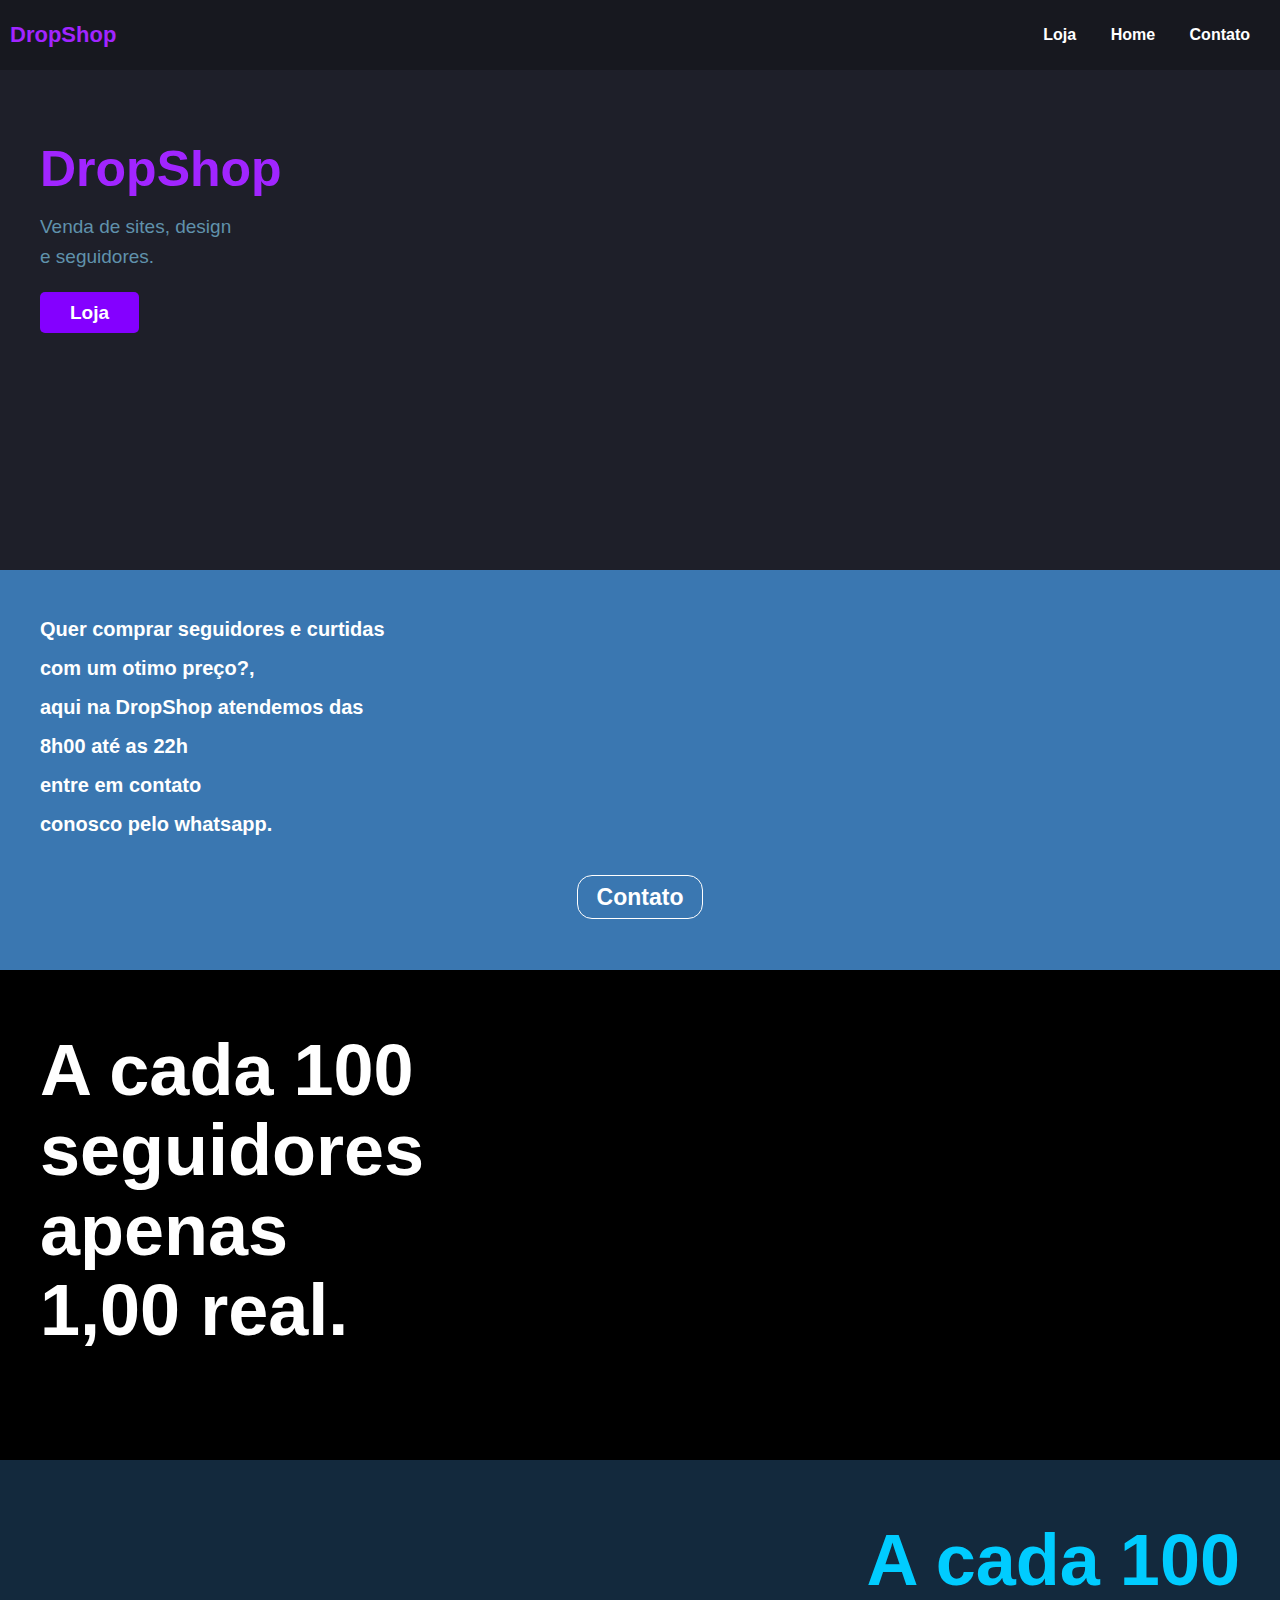
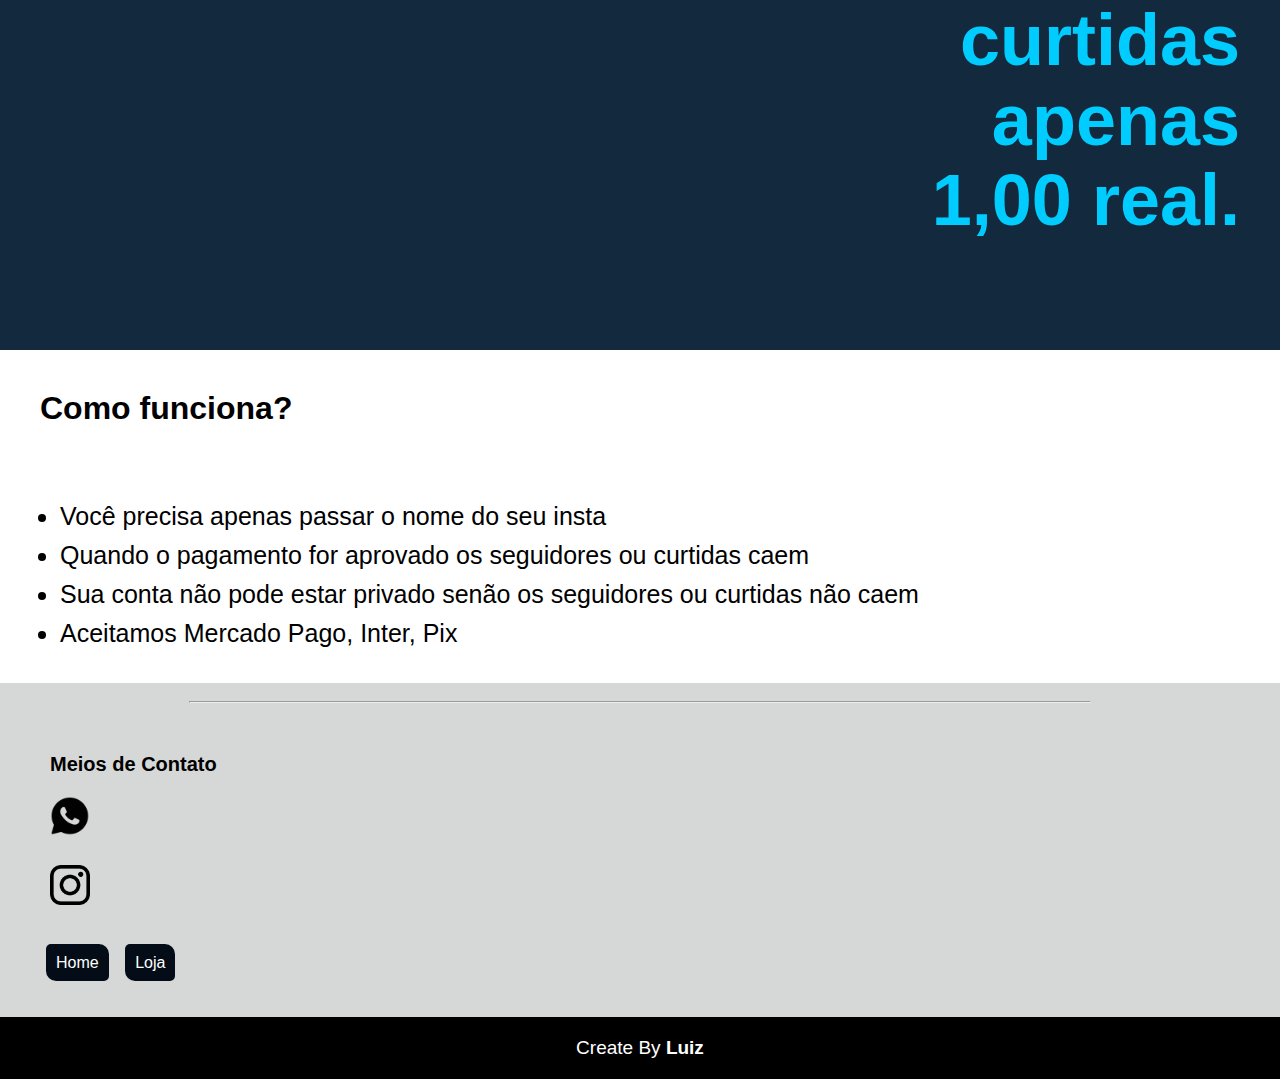
==== index.html @ 52033f3b "Design Do Site Atualizado" ====
<!DOCTYPE html>
<html lang="pt-br">
<head>
    <meta charset="UTF-8">
    <meta http-equiv="X-UA-Compatible" content="IE=edge">
    <meta name="viewport" content="width=device-width, initial-scale=1.0">
    <title>DropShop</title>
    <link rel="stylesheet" href="./CSS/style.css">
    <link rel="shortcut icon" href="./images/logo-site.png" type="image/x-icon">
</head>
<body>
    <nav class="header__home">
        <h1 class="nome_do_site">DropShop</h1>
        <p class="btn_loja">
            <a href="./loja/loja.html">Loja</a>
            <a href="index.html">Home</a>
            <a href="https://wa.me/5561992684938" target="_blank">Contato</a>
        </p>
    </nav>
    <main class="principal">
        <div class="bloco_info_1">
            <p class="nome_site_main">
                DropShop
            </p>
            <p class="info_dos_produtos">
                Venda de sites, design <br> e seguidores.
            </p>
            <p class="btn_loja_main">
                <a href="./loja/loja.html">Loja</a>
            </p>
        </div>
        <div class="bloco_info_2">
            <h2 class="info_do_site">Quer comprar seguidores e curtidas <br> com um otimo preço?, <br> aqui na DropShop atendemos das <br> 8h00 até as 22h <br> entre em contato <br> conosco pelo whatsapp.</h2>
            <p class="btn_contato"><a href="https://wa.me/5561992684938">Contato</a></p>
        </div>
    </main>
    <div class="bloco1">
        <h1 class="informacao_do_bloco1">
            A cada 100 <br> seguidores <br> apenas <br> 1,00 real.
        </h1>
    </div>
    <div class="bloco2">
        <h1 class="informacao_do_bloco2">
            A cada 100 <br> curtidas <br> apenas <br> 1,00 real.
        </h1>
    </div>
    <div class="bloco3">
        <h1>
            Como funciona?
        </h1>
        <ul>
            <li>
                Você precisa apenas passar o nome do seu insta
            </li>
            <li>
                Quando o pagamento for aprovado os seguidores ou curtidas caem
            </li>
            <li>
                Sua conta não pode estar privado senão os seguidores ou curtidas não caem
            </li>
            <li>
                Aceitamos Mercado Pago, Inter, Pix
            </li>
        </ul>
    </div>
    <footer class="rodape">
        <br>
        <hr>
        <p class="contato_footer">
            Meios de Contato
        </p>
        <p>
            <a href="https://wa.me/5561992684938"><img src="./images/WhatsApp-Ícone-Preto-PNG.png" alt="Imagem whatsapp"></a>
        </p>
        <p>
            <a href="https://instagram.com/drhopshop_oficial"><img src="./images/imagem-insta.png" alt="Imagem instagram"></a>
        </p>
        <div class="footer__btns">
            <p class="btn_footer">
                <a href="index.html">Home</a>
                <a href="./loja/loja.html">Loja</a>
            </p>
        </div>
        <p class="criado_por_luiz">Create By <a href="https://github.com/LuizHenrique001">Luiz</a></p>
    </footer>
</body>
</html>
---- CSS/style.css ----
@charset "UTF-8";

* {
    padding: 0;
    margin: 0;
}

@import url('https://fonts.googleapis.com/css2?family=Montserrat+Alternates:ital,wght@0,700;0,800;0,900;&display=swap');

@import url('https://fonts.googleapis.com/css2?family=Koulen&display=swap');

:root {
    --cor1: #13293d;
    --cor2: rgb(0, 204, 255);
    --cor3: #1e1f29;
    --cor4: #45b8ed;
    --cor5: #f3f3f3;
    --cor6: #6092ac;
}

/* Parte Inicial */

.principal {
    width: 100%;
    height: 100%;
    background-image: linear-gradient(to left, var(--cor1), #3a77b1);
}

.header__home {
    width: 100%;
    height: 70px;
    display: flex;
    flex-direction: row;
    justify-content: left;
    align-items: center;
    background-color: #17181f;
}

.nome_do_site {
    font-family: 'Koulen', sans-serif;
    color: rgb(161, 37, 255);
    padding: 10px;
    font-size: 22px;
}

.bloco_info_1 {
    width: 100%;
    height: 500px;
    background-color: #1e1f29;
}

.info_dos_produtos {
    font-family: 'Montserrat', sans-serif;
    font-size: 19px;
    line-height: 30px;
    color: var(--cor6);
    padding: 0px 0px 0px 40px;
}

.bloco_info_2 {
    background-color: #3a77b1;
    height: 400px;
    width: 100%;
}

.info_do_site {
    font-family: 'Montserrat', sans-serif;
    color: white;
    padding: 40px;
    line-height: 39px; 
    font-size: 20px;
}

.btn_loja_main {
    font-family: 'MontSerrat', sans-serif;
    font-weight: bold;
    font-size: 19px;
    padding: 30px 0px 0px 40px;
}

.btn_loja_main a {
    color: white;
    text-decoration: none;
    background-color: #8400ff;
    padding: 10px 30px;
    border-radius: 5px;
    transition: 0.3s;
}

.btn_loja_main a:hover {
    background-color: rgb(94, 0, 157);
    box-shadow: 0px 0px 10px rgba(0, 0, 0, 0.578);
}

.nome_site_main {
    font-family: 'Koulen', sans-serif;
    font-weight: bold;
    color: rgb(161, 37, 255);
    font-size: 50px;
    padding: 70px 0px 14px 40px;
}

/* Blocos */

.bloco1 {
    width: 100%;
    height: 450px;
    background-color: black;
    color: white;
    padding: 20px 0px;
}

.informacao_do_bloco1 {
    color: white;
    font-family: 'Montserrat', sans-serif;
    font-weight: 800;
    padding: 40px;
    font-size: 8vh;
    line-height: 80px;
}

.btn_contato {
    font-family: 'Montserrat', Helvetica, sans-serif;
    font-weight: bold;
    font-size: 23px;
    text-align: center;
    margin-bottom: 20px;
}

.btn_contato a {
    color: white;
    padding: 8px 19px;
    border-radius: 15px;
    border: 1px solid white;
    text-decoration: none;
    transition: .4s;
}

.btn_contato a:hover {
    color: black;
    background-color: white;
}

.bloco2 {
    width: 100%;
    height: 450px;
    background-color: var(--cor1);
    color: var(--cor2);
    padding: 20px 0px;
}

.informacao_do_bloco2 {
    font-family: 'Montserrat', sans-serif;
    font-weight: 900;
    padding: 40px;
    font-size: 8vh;
    line-height: 80px;
    text-align: end;
}

.bloco3 {
    background-color: rgb(255, 255, 255);
    color: rgb(0, 0, 0);
}

.bloco3 > h1 {
    font-family: 'Montserrat', sans-serif;
    font-weight: bold
    ;
    padding: 40px;
}

.bloco3 > ul {
    font-family: Arial, Helvetica, sans-serif;
    padding: 30px;
    font-size: 25px;
    line-height: 39px;
    margin-left: 30px;
}

/* Rodape do Site */

.rodape {
    width: 100%;
    height: 100%;
    background-color: rgba(147, 150, 150, 0.378);

}

hr {
    margin-top: 30px;
    max-width: 900px;
    margin: auto;
}

.contato_footer {
    font-family: Arial, Helvetica, sans-serif;
    font-weight: bold;
    color: rgb(0, 0, 0);
    font-size: 20px;
    margin: 50px 0px 10px 50px;
}

.criado_por_luiz {
    font-family: Arial, Helvetica, sans-serif;
    font-size: 19px;
    background-color: black;
    color: white;
    text-align: center;
    padding: 20px;
}

.criado_por_luiz a {
    color: white;
    text-decoration: none;
    font-weight: bold;
}

.criado_por_luiz a:hover {
    text-decoration: underline;
}

img {
    width: 40px;
    height: 40px;
    padding: 10px 0px 15px 50px;
}

.footer_btns {
    display: inline-flex;
    flex-direction: row;
    justify-content: center;
    align-items: center;
}

.btn_footer {
    font-family: 'Montserrat', sans-serif;
    padding: 30px 30px 45px 40px;
}

.btn_footer a {
    text-decoration: none;
    color: rgb(255, 255, 255);
    background-color: #040d17;
    padding: 10px;
    margin: 6px;
    border-radius: 5px 10px;
}

/* Loja */

.btn_loja {
    font-family: 'Montserrat', sans-serif;
    font-weight: bold;
    font-size: 16px;
    margin-left: auto;
    padding: 10px;
}

.btn_loja a {
    color: white;
    text-decoration: none;
    padding: 8px 10px;
    border-radius: 5px;
    transition: .2s ease-in;
    margin: 10px 10px 10px 0px;
}

.btn_loja a:hover {
    background-color: rgb(110, 0, 195);
}

.container1 {
    display: table;
    margin: auto;
    height: 250px;
    width: 100%;
}

.container1 p {
    font-family: 'Montserrat', sans-serif;
    color: white;
    padding-top: 15px;
    text-align: center;
}
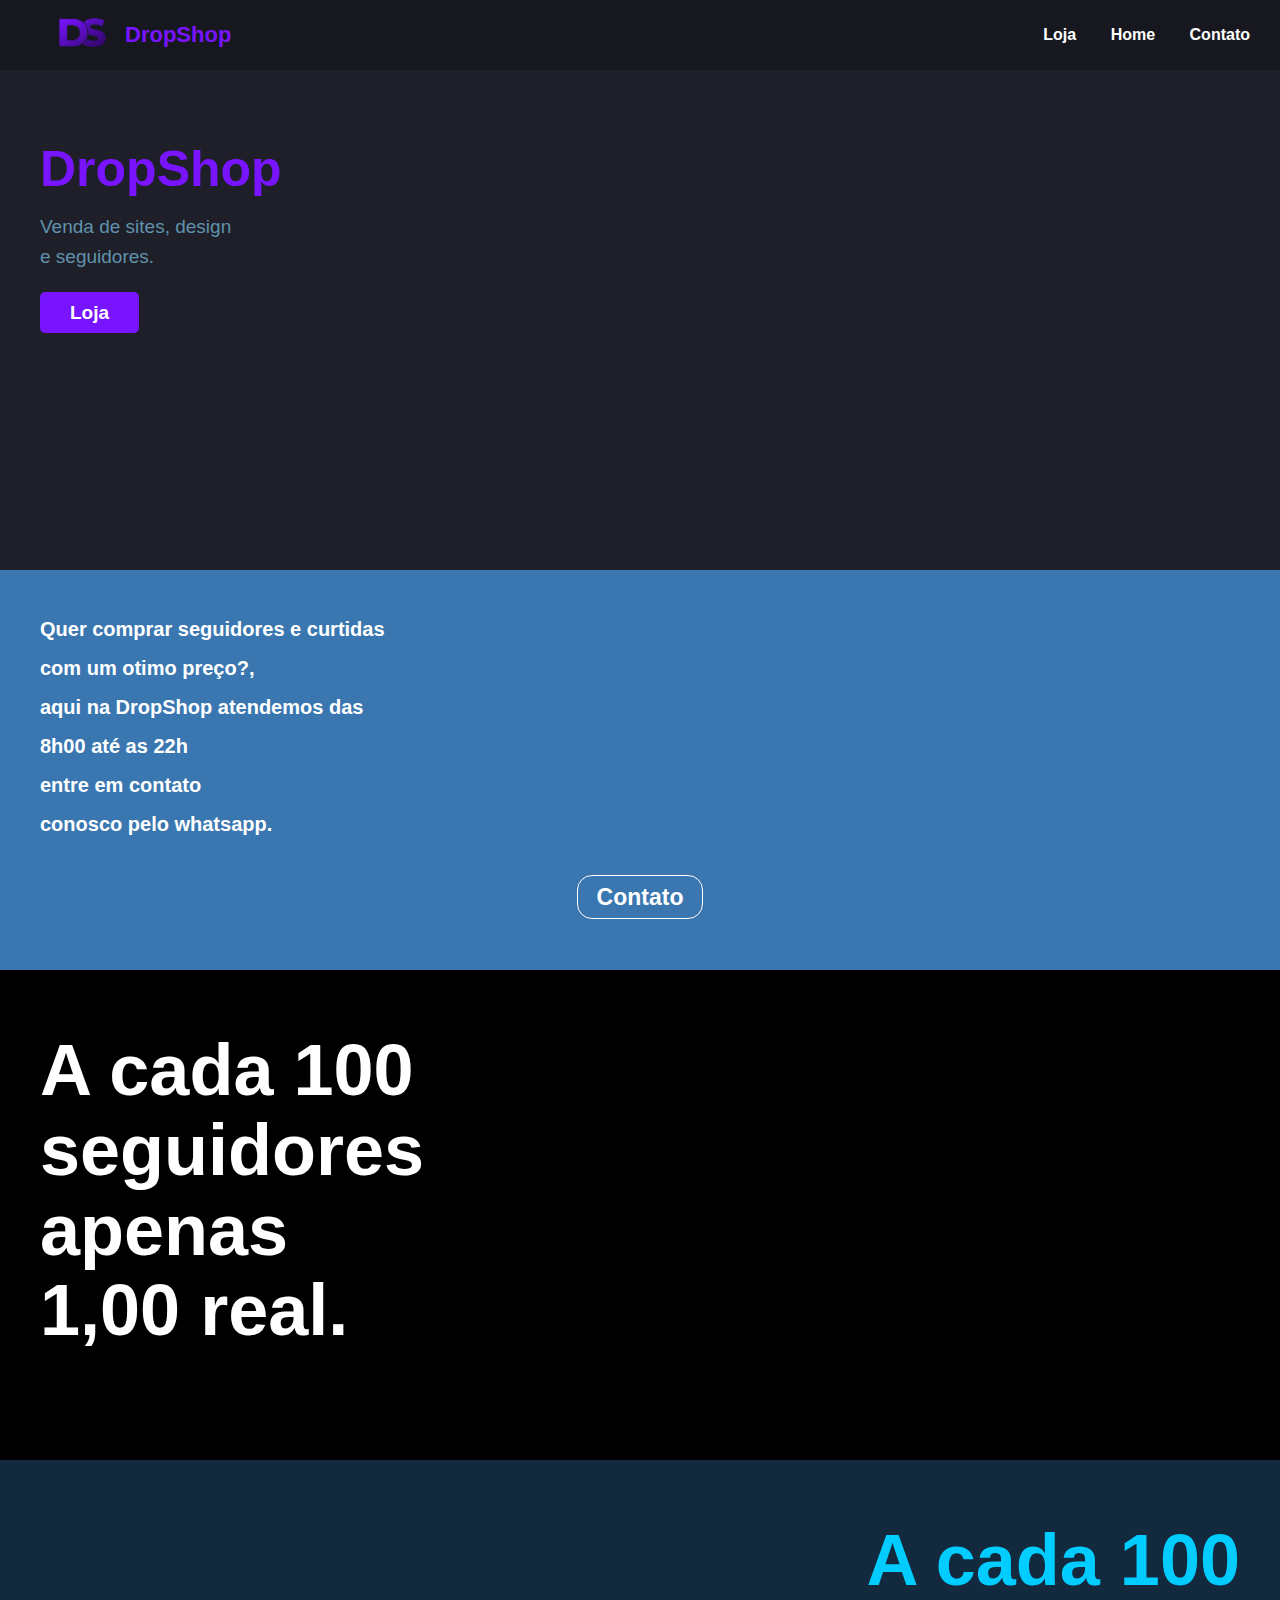
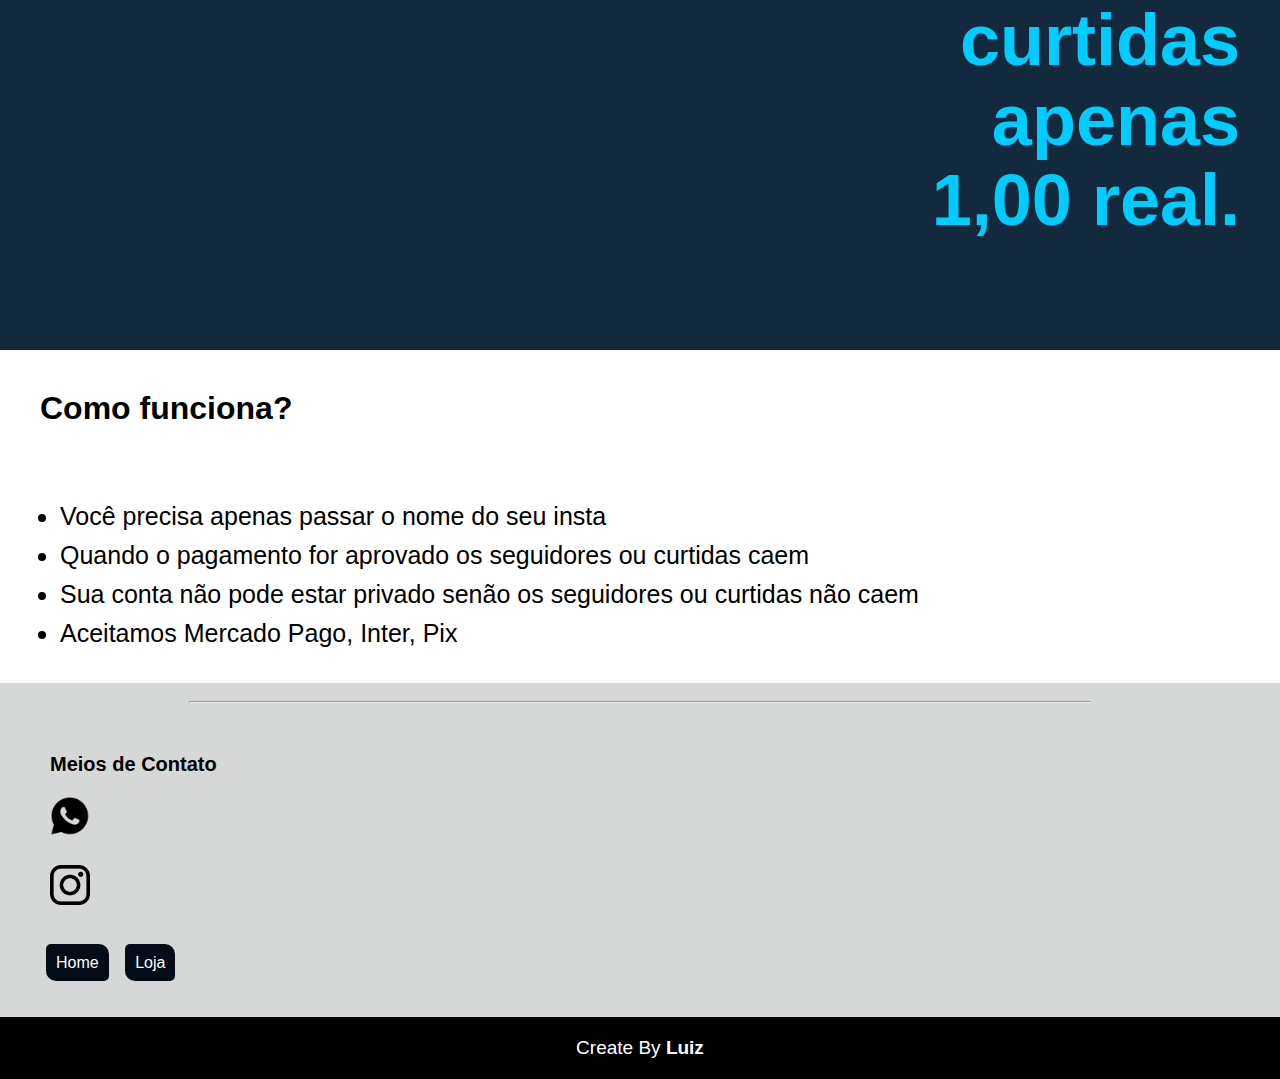
==== commit e0b5c6d1: "Atualizado" ====
--- a/index.html
+++ b/index.html
@@ -10,6 +10,7 @@
 </head>
 <body>
     <nav class="header__home">
+        <img src="./images/logo-dropshop.png" alt="Logo Drop Shop">
         <h1 class="nome_do_site">DropShop</h1>
         <p class="btn_loja">
             <a href="./loja/loja.html">Loja</a>
--- a/CSS/style.css
+++ b/CSS/style.css
@@ -10,11 +10,11 @@
 @import url('https://fonts.googleapis.com/css2?family=Koulen&display=swap');
 
 :root {
-    --cor1: #13293d;
+    --cor1: rgb(120, 20, 255);
     --cor2: rgb(0, 204, 255);
     --cor3: #1e1f29;
     --cor4: #45b8ed;
-    --cor5: #f3f3f3;
+    --cor5: rgb(19, 41, 62);
     --cor6: #6092ac;
 }
 
@@ -34,11 +34,17 @@
     justify-content: left;
     align-items: center;
     background-color: #17181f;
+    box-shadow: 0px 0px 16px rgba(0, 0, 0, 0.602);
+}
+
+.header__home img {
+    width: 65px;
+    height: 65px;
 }
 
 .nome_do_site {
     font-family: 'Koulen', sans-serif;
-    color: rgb(161, 37, 255);
+    color: var(--cor1);
     padding: 10px;
     font-size: 22px;
 }
@@ -81,7 +87,7 @@
 .btn_loja_main a {
     color: white;
     text-decoration: none;
-    background-color: #8400ff;
+    background-color: var(--cor1);
     padding: 10px 30px;
     border-radius: 5px;
     transition: 0.3s;
@@ -95,7 +101,7 @@
 .nome_site_main {
     font-family: 'Koulen', sans-serif;
     font-weight: bold;
-    color: rgb(161, 37, 255);
+    color: rgb(120, 20, 255);
     font-size: 50px;
     padding: 70px 0px 14px 40px;
 }
@@ -144,7 +150,7 @@
 .bloco2 {
     width: 100%;
     height: 450px;
-    background-color: var(--cor1);
+    background-color: var(--cor5);
     color: var(--cor2);
     padding: 20px 0px;
 }
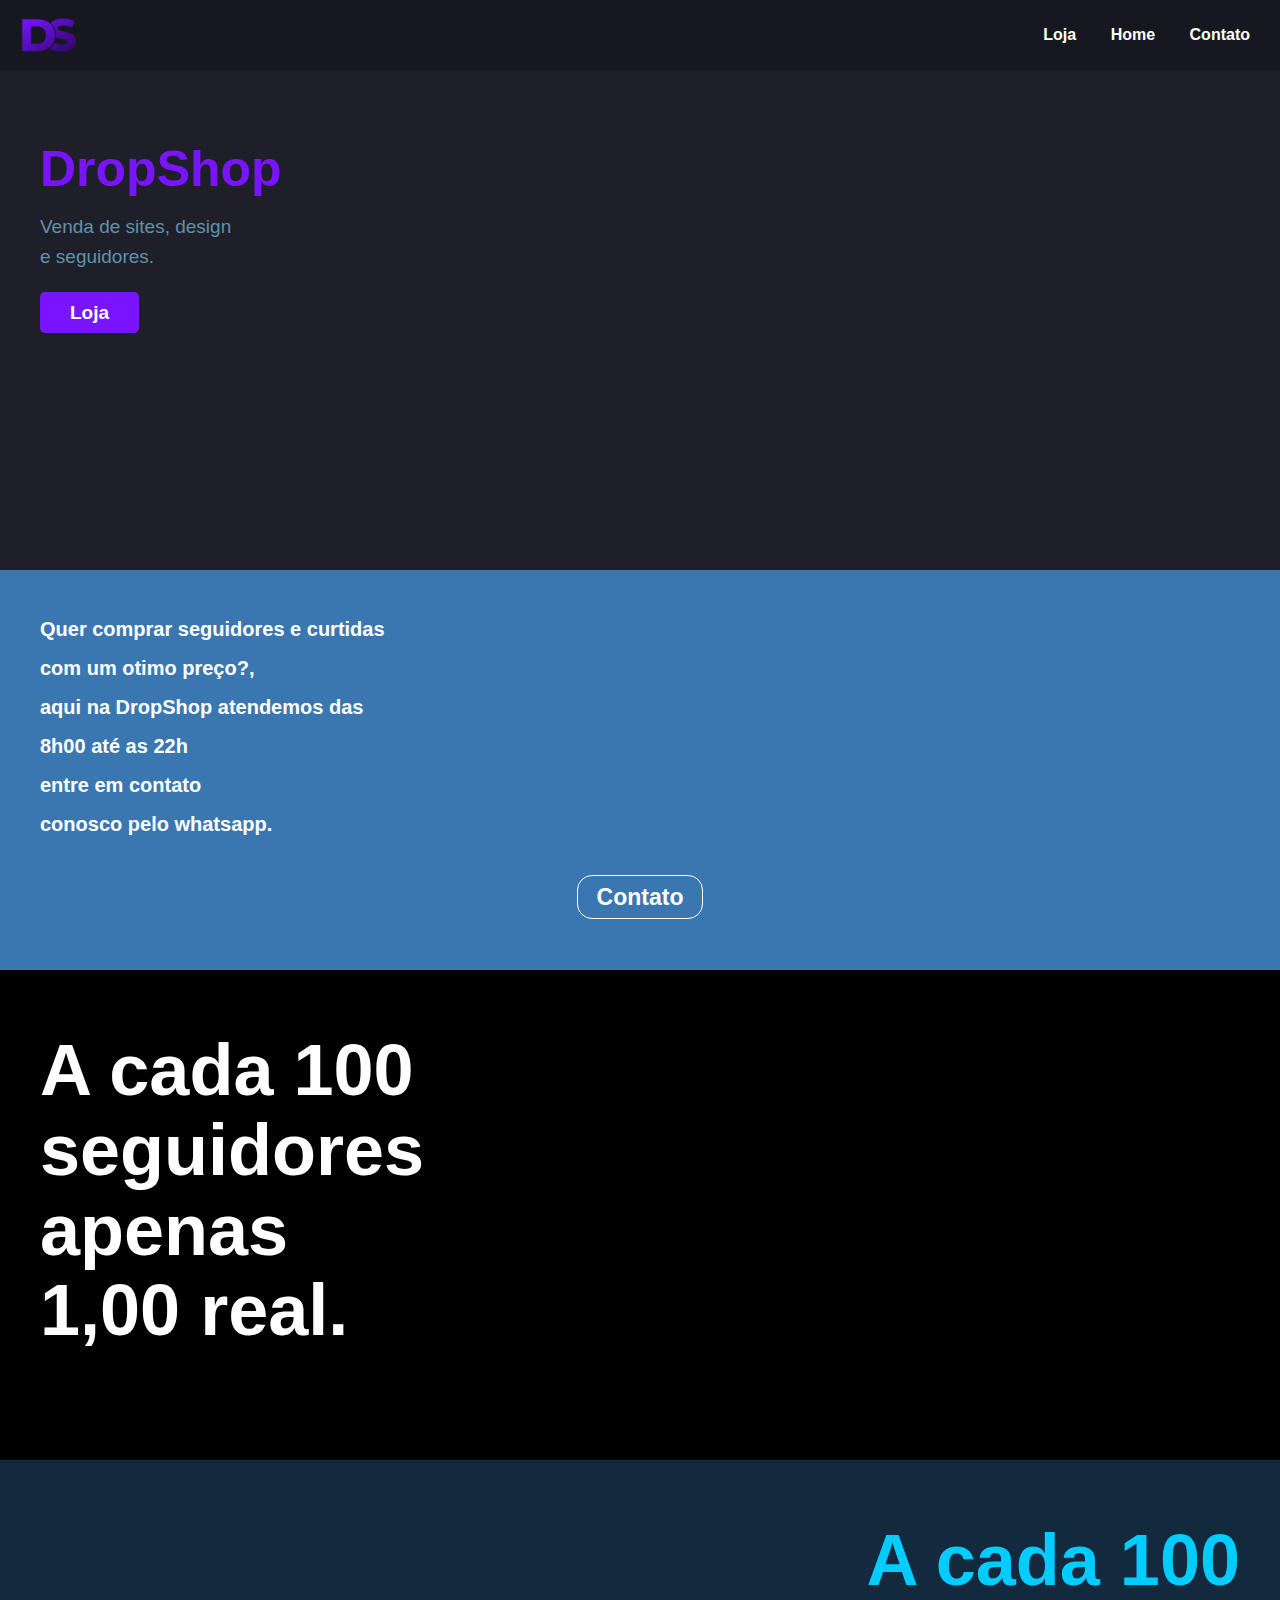
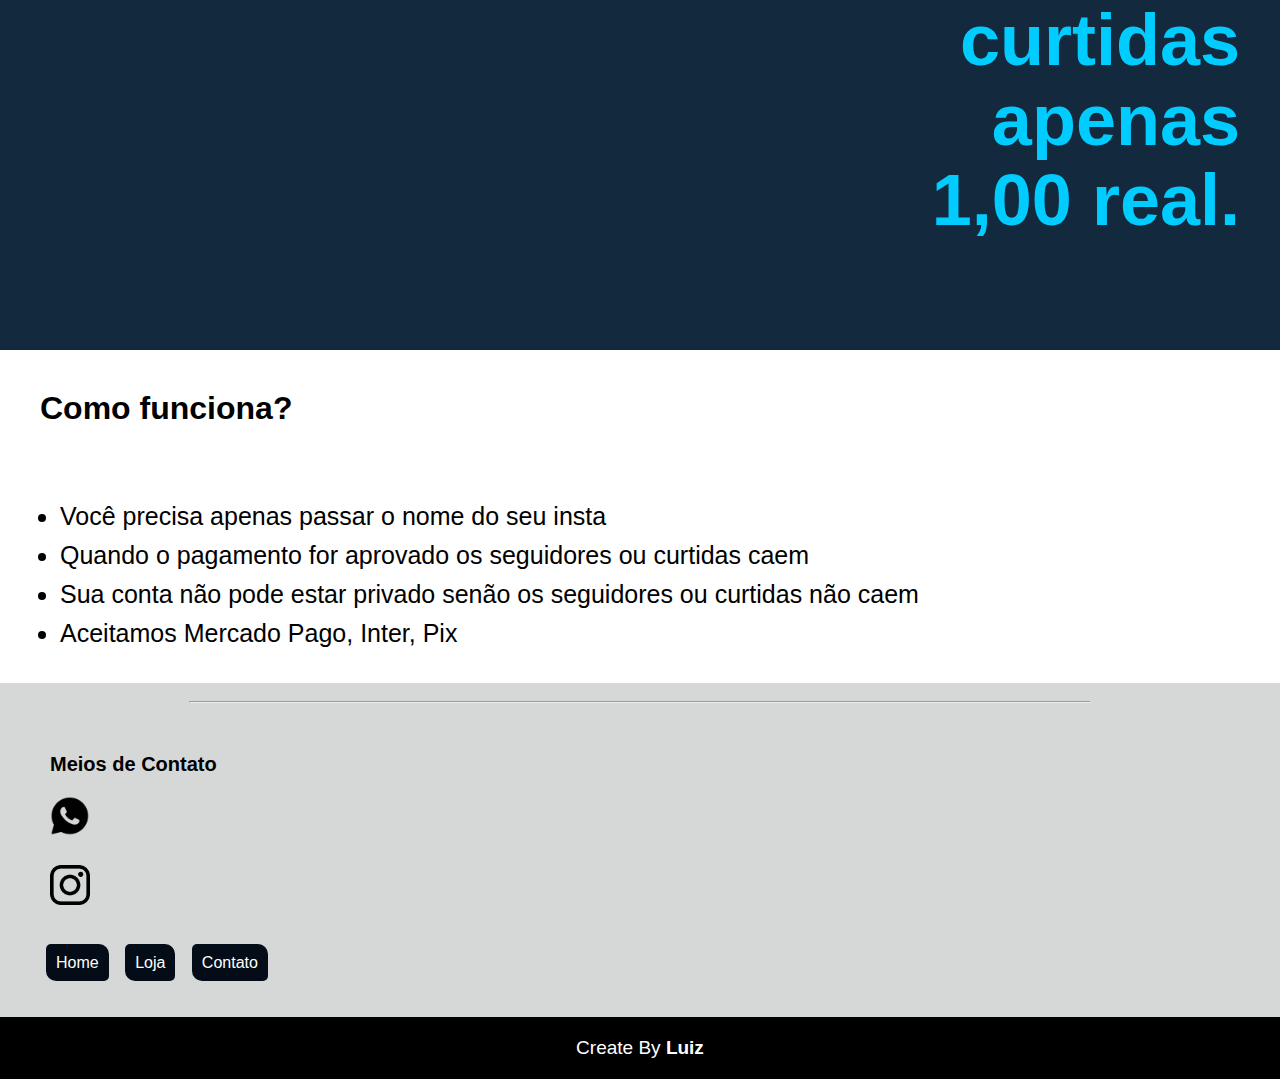
==== commit 0f9f945b: "Atualizado" ====
--- a/index.html
+++ b/index.html
@@ -11,7 +11,6 @@
 <body>
     <nav class="header__home">
         <img src="./images/logo-dropshop.png" alt="Logo Drop Shop">
-        <h1 class="nome_do_site">DropShop</h1>
         <p class="btn_loja">
             <a href="./loja/loja.html">Loja</a>
             <a href="index.html">Home</a>
@@ -71,15 +70,16 @@
             Meios de Contato
         </p>
         <p>
-            <a href="https://wa.me/5561992684938"><img src="./images/WhatsApp-Ícone-Preto-PNG.png" alt="Imagem whatsapp"></a>
+            <a href="https://wa.me/5561992684938"><img class="imagem-redes-sociais" src="./images/WhatsApp-Ícone-Preto-PNG.png" alt="Imagem whatsapp"></a>
         </p>
         <p>
-            <a href="https://instagram.com/drhopshop_oficial"><img src="./images/imagem-insta.png" alt="Imagem instagram"></a>
+            <a href="https://instagram.com/drhopshop_oficial"><img class="imagem-redes-sociais" src="./images/imagem-insta.png" alt="Imagem instagram"></a>
         </p>
         <div class="footer__btns">
             <p class="btn_footer">
                 <a href="index.html">Home</a>
                 <a href="./loja/loja.html">Loja</a>
+                <a href="https://wa.me/5561992684938">Contato</a>
             </p>
         </div>
         <p class="criado_por_luiz">Create By <a href="https://github.com/LuizHenrique001">Luiz</a></p>
--- a/CSS/style.css
+++ b/CSS/style.css
@@ -38,15 +38,9 @@
 }
 
 .header__home img {
-    width: 65px;
-    height: 65px;
-}
-
-.nome_do_site {
-    font-family: 'Koulen', sans-serif;
-    color: var(--cor1);
-    padding: 10px;
-    font-size: 22px;
+    width: 58px;
+    height: 58px;
+    padding: 0px 0px 0px 20px; 
 }
 
 .bloco_info_1 {
@@ -226,7 +220,7 @@
     text-decoration: underline;
 }
 
-img {
+.imagem-redes-sociais {
     width: 40px;
     height: 40px;
     padding: 10px 0px 15px 50px;
@@ -251,6 +245,7 @@
     padding: 10px;
     margin: 6px;
     border-radius: 5px 10px;
+    transition: .3s;
 }
 
 /* Loja */
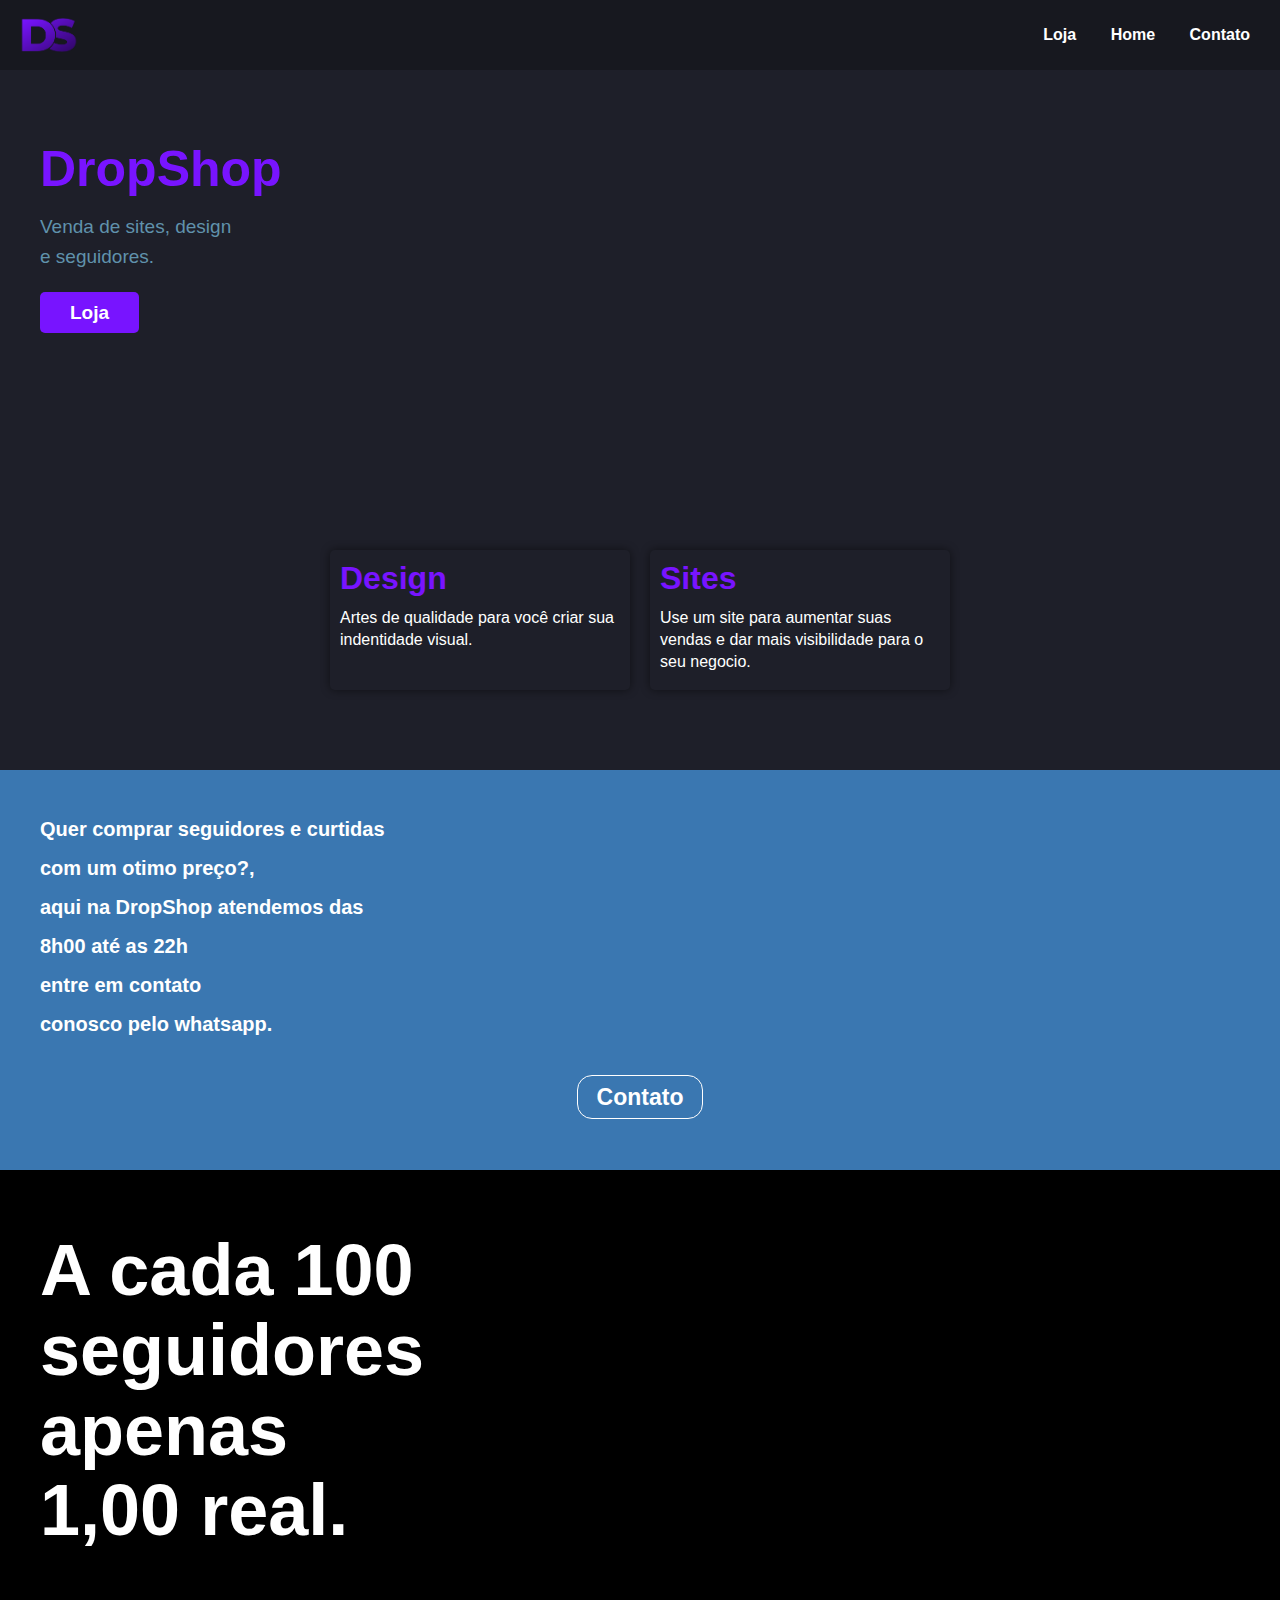
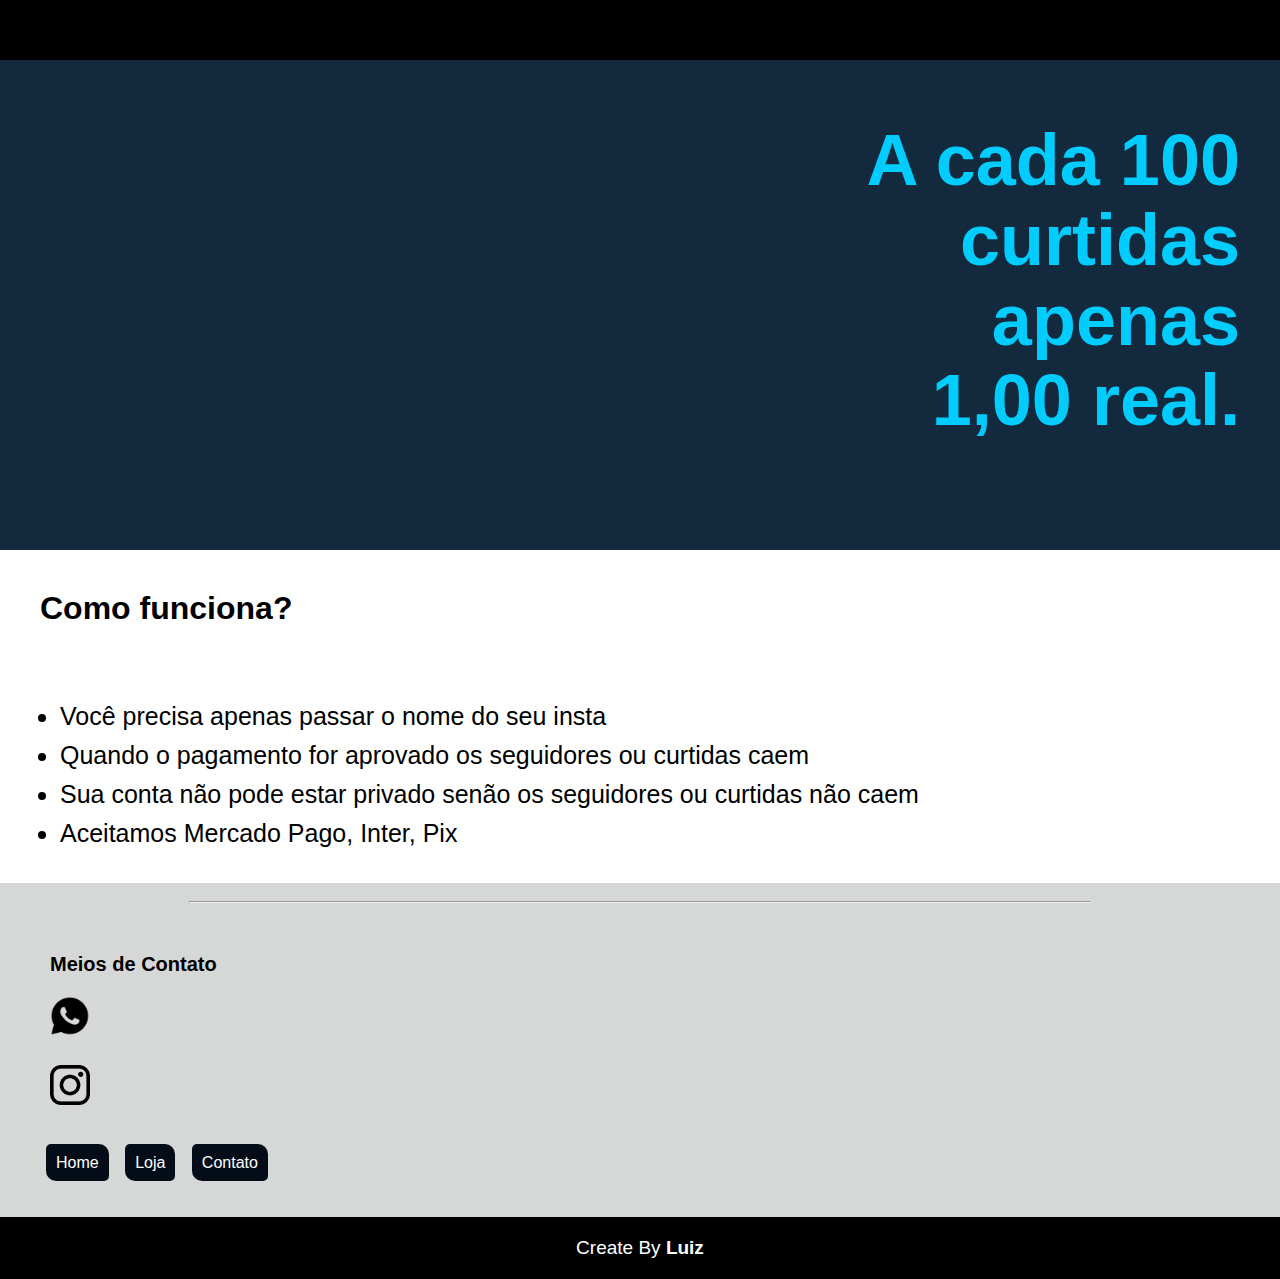
==== commit 2b6deb34: "Atualizado" ====
--- a/index.html
+++ b/index.html
@@ -29,11 +29,29 @@
                 <a href="./loja/loja.html">Loja</a>
             </p>
         </div>
+    </main>
+    <div class="div_opcao_produto">
+        <div class="div_descricao_produto">
+            <h1>
+                Design
+            </h1>
+            <p>
+                Artes de qualidade para você criar sua indentidade visual.
+            </p>
+        </div>
+        <div class="div_descricao_produto">
+            <h1>
+                Sites
+            </h1>
+            <p>
+                Use um site para aumentar suas vendas e dar mais visibilidade para o seu negocio.
+            </p>
+        </div>
+    </div>
         <div class="bloco_info_2">
             <h2 class="info_do_site">Quer comprar seguidores e curtidas <br> com um otimo preço?, <br> aqui na DropShop atendemos das <br> 8h00 até as 22h <br> entre em contato <br> conosco pelo whatsapp.</h2>
             <p class="btn_contato"><a href="https://wa.me/5561992684938">Contato</a></p>
         </div>
-    </main>
     <div class="bloco1">
         <h1 class="informacao_do_bloco1">
             A cada 100 <br> seguidores <br> apenas <br> 1,00 real.
--- a/CSS/style.css
+++ b/CSS/style.css
@@ -22,7 +22,7 @@
 
 .principal {
     width: 100%;
-    height: 100%;
+    height: 400px;
     background-image: linear-gradient(to left, var(--cor1), #3a77b1);
 }
 
@@ -100,6 +100,45 @@
     padding: 70px 0px 14px 40px;
 }
 
+/* Div opcao Produto */
+
+.div_opcao_produto {
+    width: 100%;
+    height: 300px;
+    display: flex;
+    flex-direction: row;
+    justify-content: center;
+    align-items: center;
+    background-color: #1e1f29;
+}
+
+.div_descricao_produto {
+    width: 300px;
+    height: 140px;
+    box-shadow: 0px 0px 10px rgba(0, 0, 0, 0.499);
+    margin: 10px;
+    border-radius: 5px;
+    transition: .3s;
+}
+
+.div_descricao_produto:hover {
+    width: 320px;
+    height: 160px;
+}
+
+.div_descricao_produto h1 {
+    font-family: 'Montserrat', sans-serif;
+    color: var(--cor1);
+    padding: 10px 0px 0px 10px; 
+}
+
+.div_descricao_produto p {
+    font-family: 'Montserrat', sans-serif;
+    color: white;
+    padding: 10px;
+    line-height: 22px;
+}
+
 /* Blocos */
 
 .bloco1 {
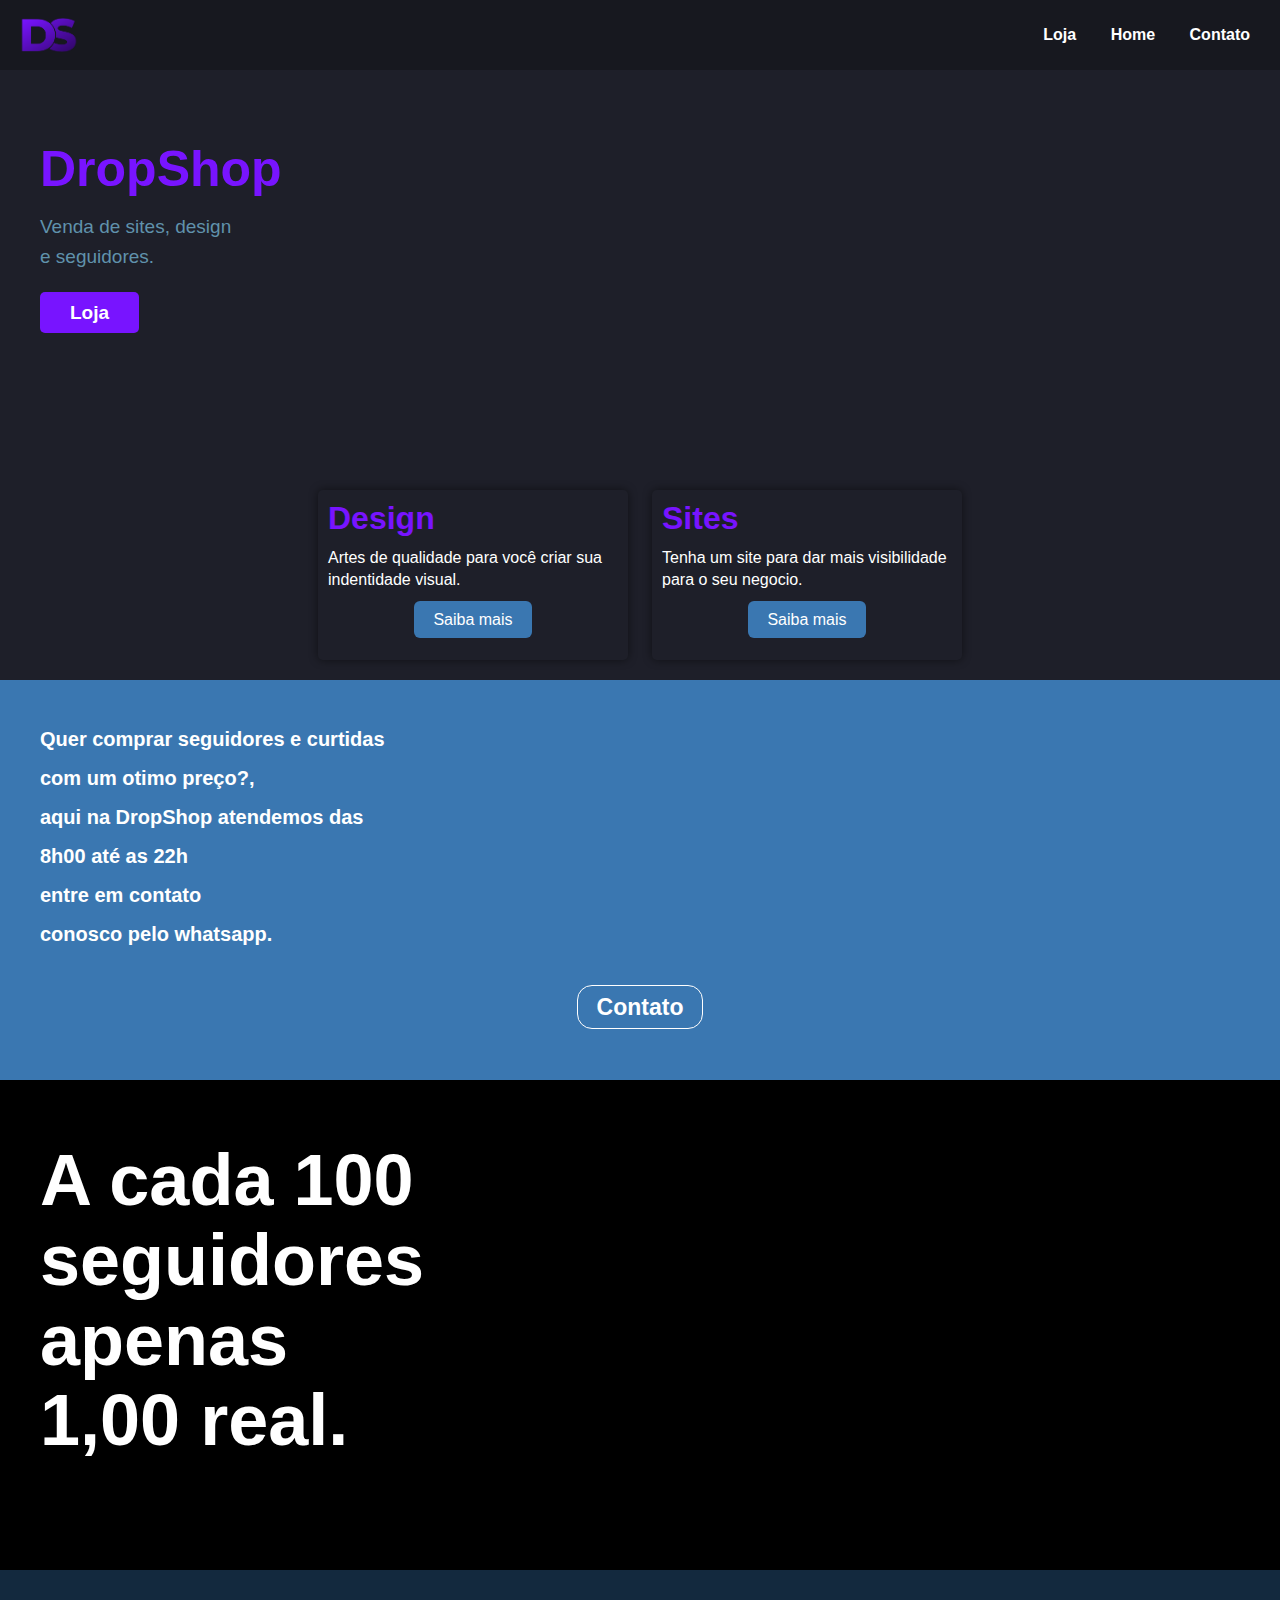
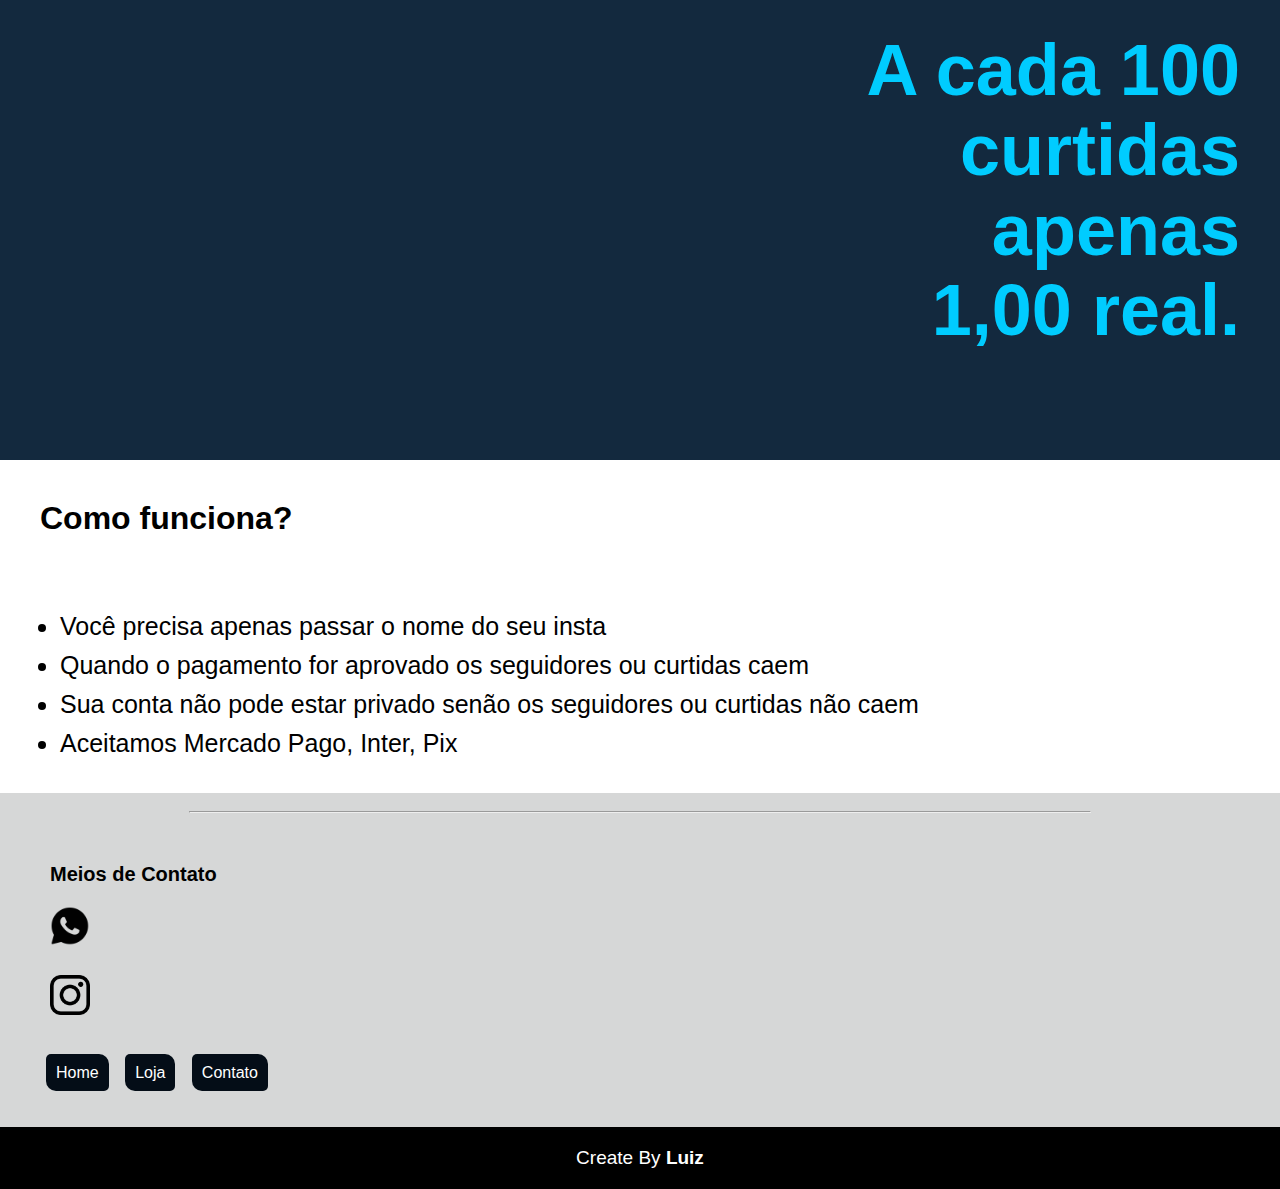
==== commit 5e757b24: "Atualizado" ====
--- a/index.html
+++ b/index.html
@@ -35,16 +35,22 @@
             <h1>
                 Design
             </h1>
-            <p>
+            <p class="info_descricao_produto">
                 Artes de qualidade para você criar sua indentidade visual.
+            </p>
+            <p class="btn_opcao_produto">
+                <a href="#">Saiba mais</a>
             </p>
         </div>
         <div class="div_descricao_produto">
             <h1>
                 Sites
             </h1>
-            <p>
-                Use um site para aumentar suas vendas e dar mais visibilidade para o seu negocio.
+            <p class="info_descricao_produto">
+                Tenha um site para dar mais visibilidade para o seu negocio.
+            </p>
+            <p class="btn_opcao_produto">
+                <a href="#">Saiba mais</a>
             </p>
         </div>
     </div>
--- a/CSS/style.css
+++ b/CSS/style.css
@@ -103,40 +103,62 @@
 /* Div opcao Produto */
 
 .div_opcao_produto {
-    width: 100%;
-    height: 300px;
-    display: flex;
+    text-align: center;
+    width: 100%;
+    height: 100%;
+    background-color: #1e1f29;
     flex-direction: row;
     justify-content: center;
     align-items: center;
-    background-color: #1e1f29;
 }
 
 .div_descricao_produto {
-    width: 300px;
-    height: 140px;
+    display: inline-table;
+    width: 310px;
+    height: 170px;
     box-shadow: 0px 0px 10px rgba(0, 0, 0, 0.499);
-    margin: 10px;
+    margin: 20px 10px;
     border-radius: 5px;
-    transition: .3s;
+    transition: .4s;
 }
 
 .div_descricao_produto:hover {
+    height: 180px;
     width: 320px;
-    height: 160px;
 }
 
 .div_descricao_produto h1 {
     font-family: 'Montserrat', sans-serif;
     color: var(--cor1);
-    padding: 10px 0px 0px 10px; 
-}
-
-.div_descricao_produto p {
+    padding: 10px 0px 0px 10px;
+    text-align: left; 
+}
+
+.info_descricao_produto {
     font-family: 'Montserrat', sans-serif;
     color: white;
     padding: 10px;
     line-height: 22px;
+    text-align: left;
+}
+
+.btn_opcao_produto {
+    font-family: 'Montserrat', sans-serif;
+    text-align: center;
+    padding: 10px;
+}
+
+.btn_opcao_produto a {
+    color: white;
+    text-decoration: none;
+    background-color: #3a77b1;
+    padding: 10px 19px;
+    border-radius: 6px;
+    transition: .3s;
+}
+
+.btn_opcao_produto a:hover {
+    background-color: #23629c;
 }
 
 /* Blocos */
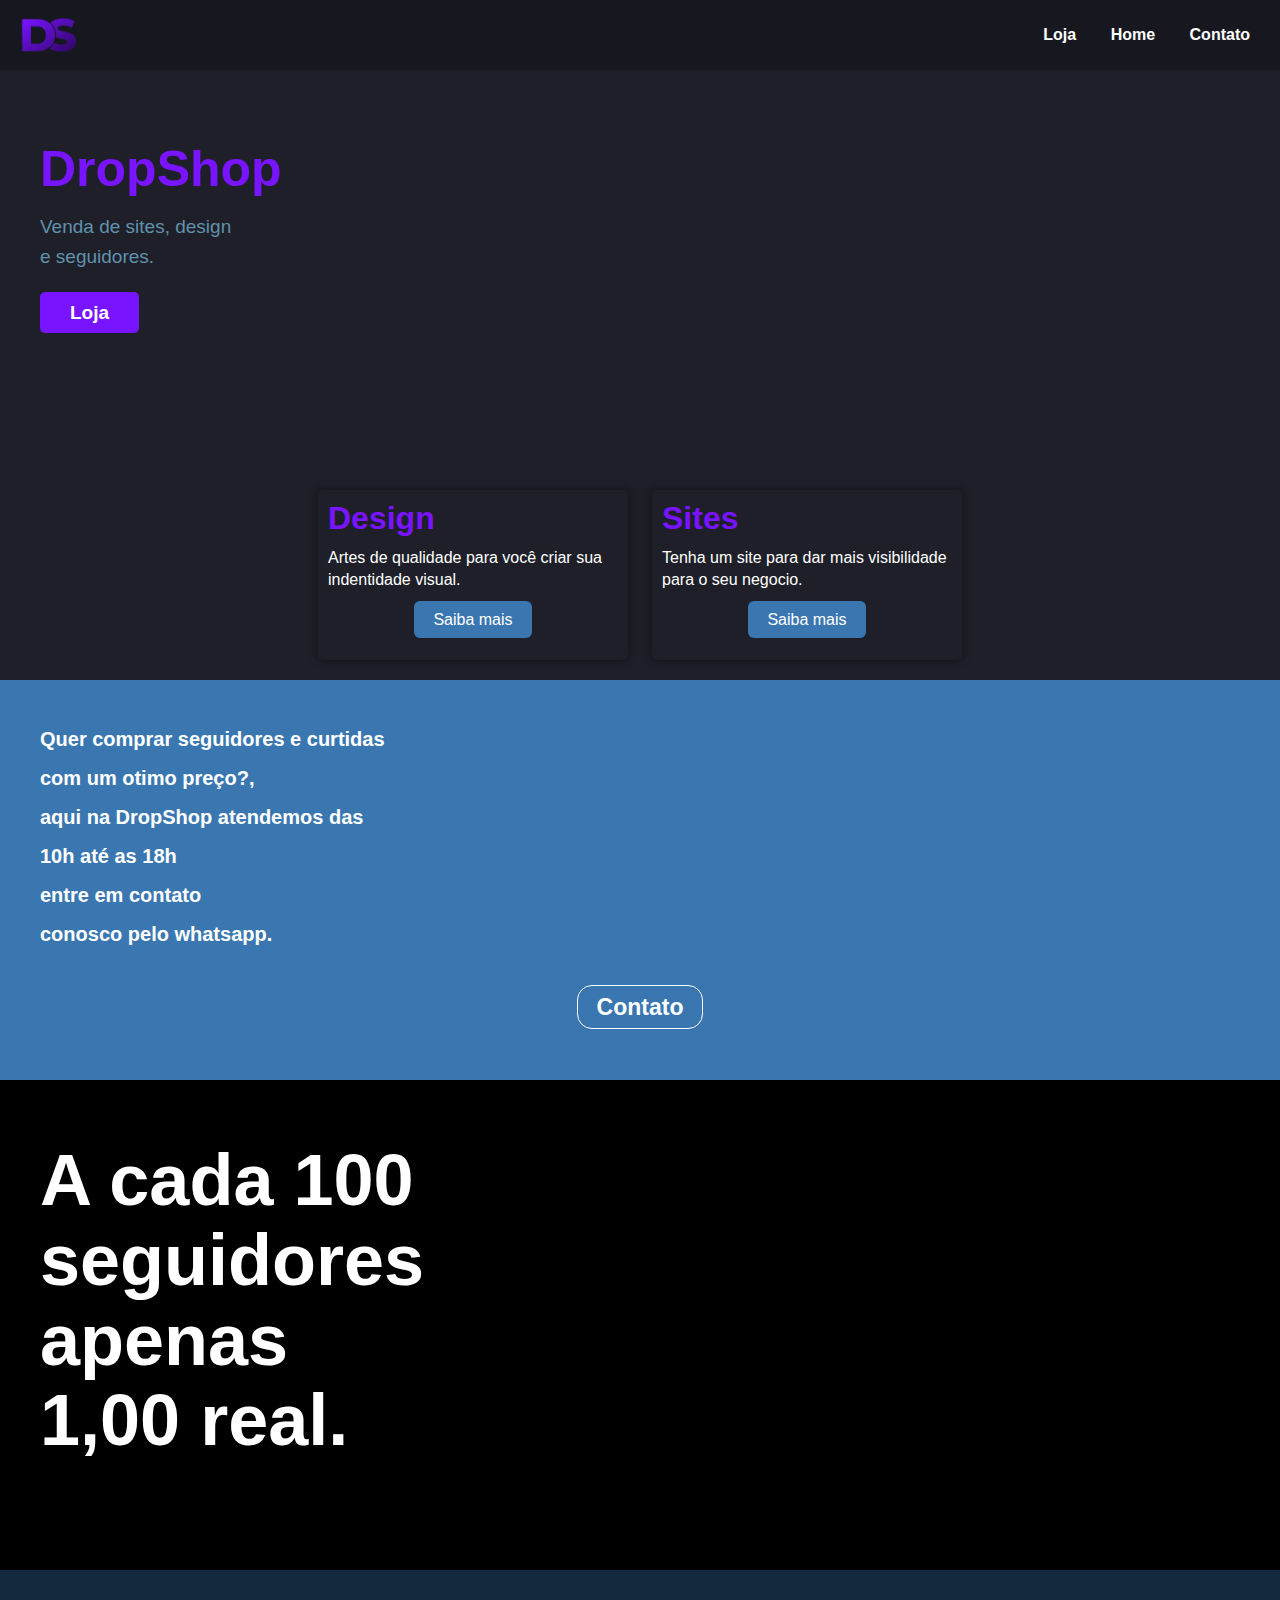
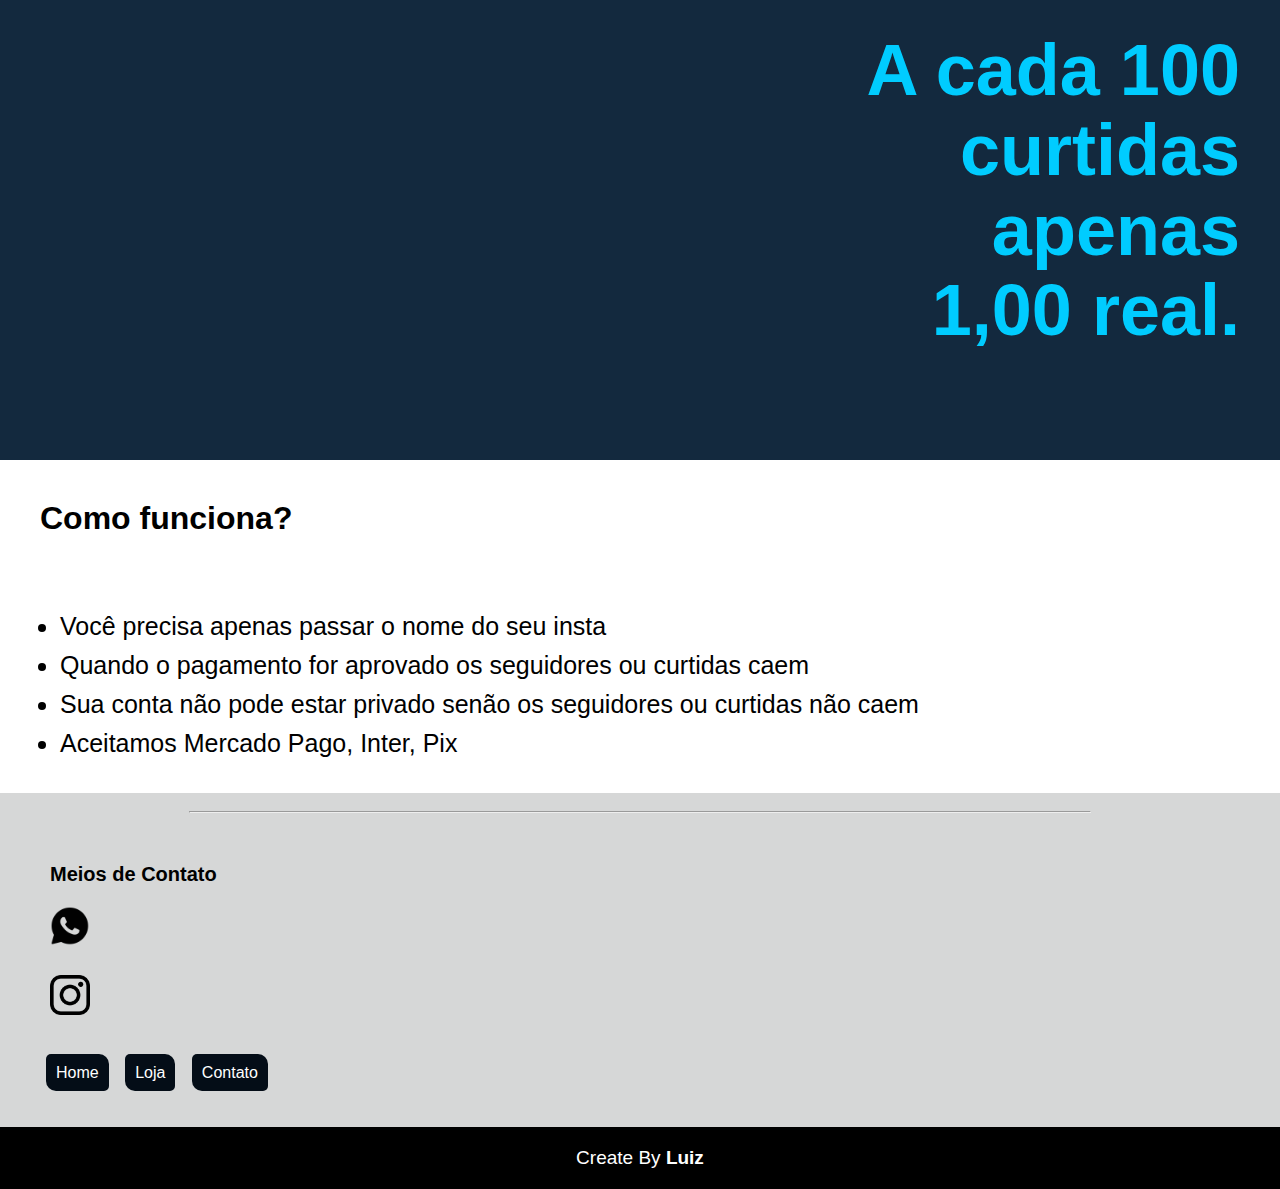
==== commit ea643870: "Atualizado" ====
--- a/index.html
+++ b/index.html
@@ -55,8 +55,8 @@
         </div>
     </div>
         <div class="bloco_info_2">
-            <h2 class="info_do_site">Quer comprar seguidores e curtidas <br> com um otimo preço?, <br> aqui na DropShop atendemos das <br> 8h00 até as 22h <br> entre em contato <br> conosco pelo whatsapp.</h2>
-            <p class="btn_contato"><a href="https://wa.me/5561992684938">Contato</a></p>
+            <h2 class="info_do_site">Quer comprar seguidores e curtidas <br> com um otimo preço?, <br> aqui na DropShop atendemos das <br> 10h até as 18h <br> entre em contato <br> conosco pelo whatsapp.</h2>
+            <p class="btn_contato"><a href="https://wa.me/5561992684938" target="_blank">Contato</a></p>
         </div>
     <div class="bloco1">
         <h1 class="informacao_do_bloco1">
@@ -94,16 +94,16 @@
             Meios de Contato
         </p>
         <p>
-            <a href="https://wa.me/5561992684938"><img class="imagem-redes-sociais" src="./images/WhatsApp-Ícone-Preto-PNG.png" alt="Imagem whatsapp"></a>
+            <a href="https://wa.me/5561992684938" target="_blank"><img class="imagem-redes-sociais" src="./images/WhatsApp-Ícone-Preto-PNG.png" alt="Imagem whatsapp"></a>
         </p>
         <p>
-            <a href="https://instagram.com/drhopshop_oficial"><img class="imagem-redes-sociais" src="./images/imagem-insta.png" alt="Imagem instagram"></a>
+            <a href="https://instagram.com/drhopshop_oficial" target="_blank"><img class="imagem-redes-sociais" src="./images/imagem-insta.png" alt="Imagem instagram"></a>
         </p>
         <div class="footer__btns">
             <p class="btn_footer">
                 <a href="index.html">Home</a>
                 <a href="./loja/loja.html">Loja</a>
-                <a href="https://wa.me/5561992684938">Contato</a>
+                <a href="https://wa.me/5561992684938" target="_blank">Contato</a>
             </p>
         </div>
         <p class="criado_por_luiz">Create By <a href="https://github.com/LuizHenrique001">Luiz</a></p>
--- a/CSS/style.css
+++ b/CSS/style.css
@@ -333,16 +333,75 @@
 }
 
 .container1 {
-    display: table;
-    margin: auto;
-    height: 250px;
-    width: 100%;
-}
-
-.container1 p {
-    font-family: 'Montserrat', sans-serif;
-    color: white;
-    padding-top: 15px;
-    text-align: center;
-}
-
+    height: 900px;
+    width: 100%;
+    background-color: #1e1f29;
+}
+
+.nome_loja {
+    font-family: 'Montserrat', sans-serif;
+    font-weight: bold;
+    font-size: 48px;
+    text-align: center;
+    padding: 25px 10px;
+    color: var(--cor1); 
+}
+
+.info_loja {
+    font-family: 'Montserrat', sans-serif;
+    font-size: 19px;
+    text-align: center;
+    padding: 10px;
+    color: white; 
+}
+
+.bloco_design {
+    width: 100%;
+    height: 300px;
+    background-color: #171820;
+}
+
+.titulo_design {
+    font-family: 'Montserrat', sans-serif;
+    font-size: 33px;
+    font-weight: bold;
+    padding: 30px 0px 10px 20px;
+    color: var(--cor2); 
+}
+
+.lista_design {
+    font-family: 'Montserrat', sans-serif;
+    font-size: 18px;
+    margin-left: 35px; 
+    color: white;
+    line-height: 25px;
+}
+
+.bloco_site {
+    width: 100%;
+    height: 300px;
+    background-color: #101116;
+}
+
+.titulo_site {
+    font-family: 'Montserrat', sans-serif;
+    font-size: 33px;
+    font-weight: bold;
+    padding: 30px 0px 10px 20px;
+    color: var(--cor2); 
+}
+
+.lista_site {
+    font-family: 'Montserrat', sans-serif;
+    font-size: 18px;
+    margin-left: 35px; 
+    color: white;
+    line-height: 25px;
+}
+
+.hr_loja {
+    text-align: center;
+    width: 70%;
+    margin-top: 30px;
+    border-color: var(--cor1);
+}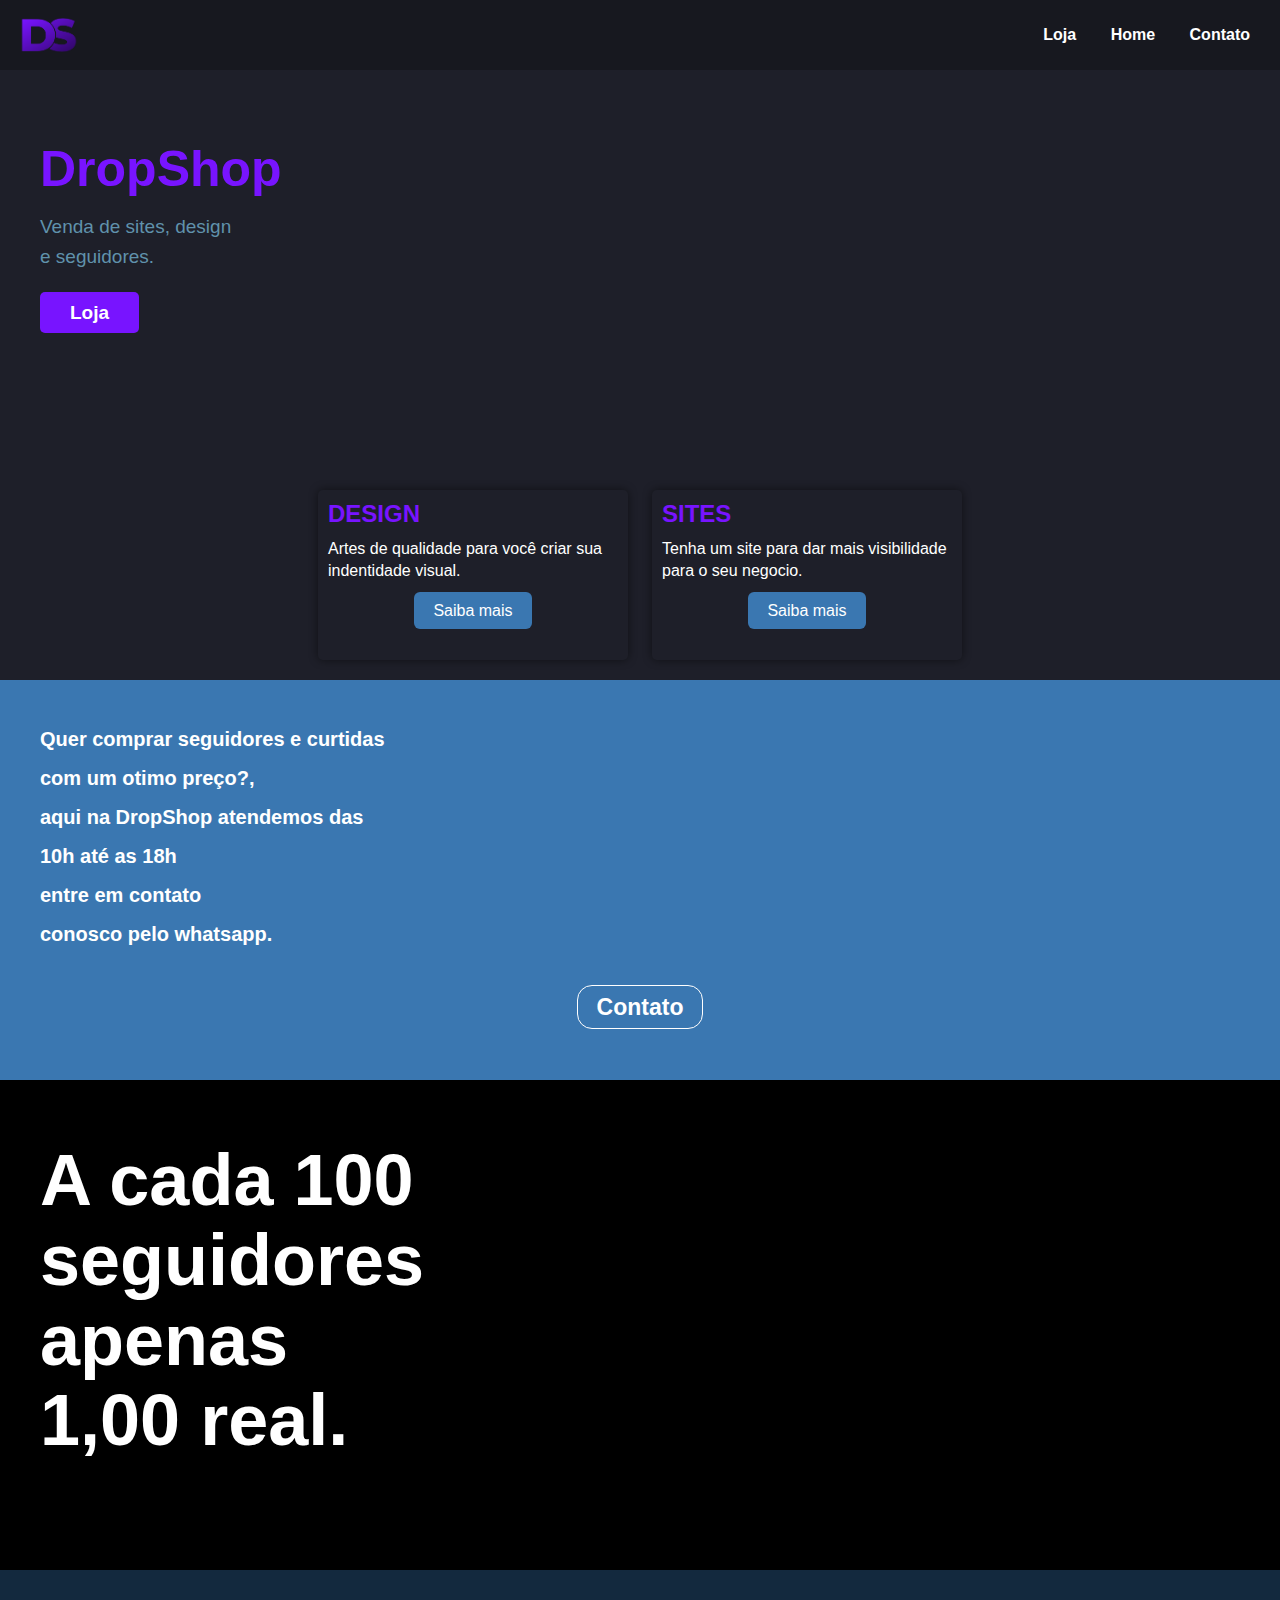
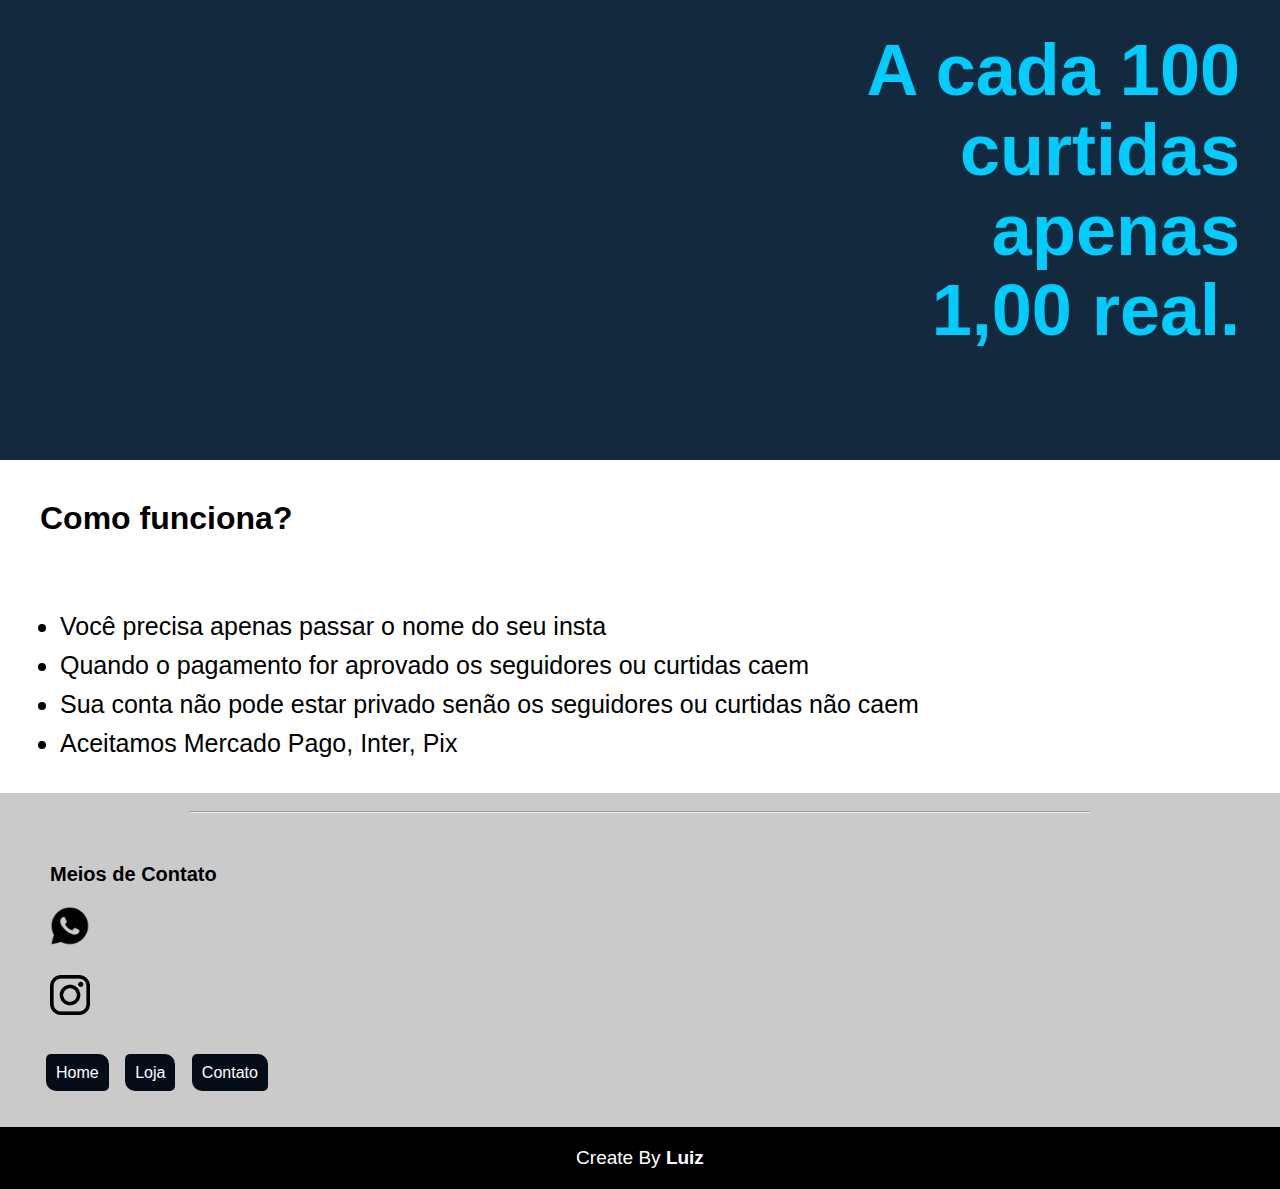
==== commit 25d8baa8: "A" ====
--- a/index.html
+++ b/index.html
@@ -6,7 +6,7 @@
     <meta name="viewport" content="width=device-width, initial-scale=1.0">
     <title>DropShop</title>
     <link rel="stylesheet" href="./CSS/style.css">
-    <link rel="shortcut icon" href="./images/logo-site.png" type="image/x-icon">
+    <link rel="shortcut icon" href="./images/logo-dropshop.png" type="image/x-icon">
 </head>
 <body>
     <nav class="header__home">
@@ -30,27 +30,27 @@
             </p>
         </div>
     </main>
-    <div class="div_opcao_produto">
+    <div  class="div_opcao_produto">
         <div class="div_descricao_produto">
             <h1>
-                Design
+                DESIGN
             </h1>
             <p class="info_descricao_produto">
                 Artes de qualidade para você criar sua indentidade visual.
             </p>
             <p class="btn_opcao_produto">
-                <a href="#">Saiba mais</a>
+                <a href="./loja/loja.html">Saiba mais</a>
             </p>
         </div>
         <div class="div_descricao_produto">
             <h1>
-                Sites
+                SITES
             </h1>
             <p class="info_descricao_produto">
                 Tenha um site para dar mais visibilidade para o seu negocio.
             </p>
             <p class="btn_opcao_produto">
-                <a href="#">Saiba mais</a>
+                <a href="./loja/loja.html">Saiba mais</a>
             </p>
         </div>
     </div>
--- a/CSS/style.css
+++ b/CSS/style.css
@@ -26,6 +26,7 @@
     background-image: linear-gradient(to left, var(--cor1), #3a77b1);
 }
 
+
 .header__home {
     width: 100%;
     height: 70px;
@@ -35,6 +36,7 @@
     align-items: center;
     background-color: #17181f;
     box-shadow: 0px 0px 16px rgba(0, 0, 0, 0.602);
+    background-attachment: scroll;
 }
 
 .header__home img {
@@ -131,7 +133,8 @@
     font-family: 'Montserrat', sans-serif;
     color: var(--cor1);
     padding: 10px 0px 0px 10px;
-    text-align: left; 
+    text-align: left;
+    font-size: 24px; 
 }
 
 .info_descricao_produto {
@@ -244,7 +247,7 @@
 .rodape {
     width: 100%;
     height: 100%;
-    background-color: rgba(147, 150, 150, 0.378);
+    background-color: rgba(189, 189, 189, 0.795)
 
 }
 
@@ -255,7 +258,7 @@
 }
 
 .contato_footer {
-    font-family: Arial, Helvetica, sans-serif;
+    font-family: 'Montserrat', Helvetica, sans-serif;
     font-weight: bold;
     color: rgb(0, 0, 0);
     font-size: 20px;
@@ -309,6 +312,11 @@
     transition: .3s;
 }
 
+.btn_footer a:hover {
+    background-color: #0a0b11;
+    box-shadow: 0px 0px 5px rgba(0, 0, 0, 0.467);
+}
+
 /* Loja */
 
 .btn_loja {
@@ -333,7 +341,7 @@
 }
 
 .container1 {
-    height: 900px;
+    height: 800px;
     width: 100%;
     background-color: #1e1f29;
 }
@@ -404,4 +412,28 @@
     width: 70%;
     margin-top: 30px;
     border-color: var(--cor1);
+}
+
+.bloco_seguidores {
+    width: 100%;
+    height: 300px;
+    background-color: #171820;
+}
+
+.titulo_seguidores {
+    font-family: 'Montserrat', sans-serif;
+    font-size: 33px;
+    font-weight: bold;
+    padding: 30px 0px 10px 20px;
+    color: var(--cor2); 
+    text-align: center;
+}
+
+.lista_seguidores {
+    font-family: 'Montserrat', sans-serif;
+    font-size: 18px;
+    color: white;
+    line-height: 25px;
+    text-align: center;
+    margin: auto;
 }